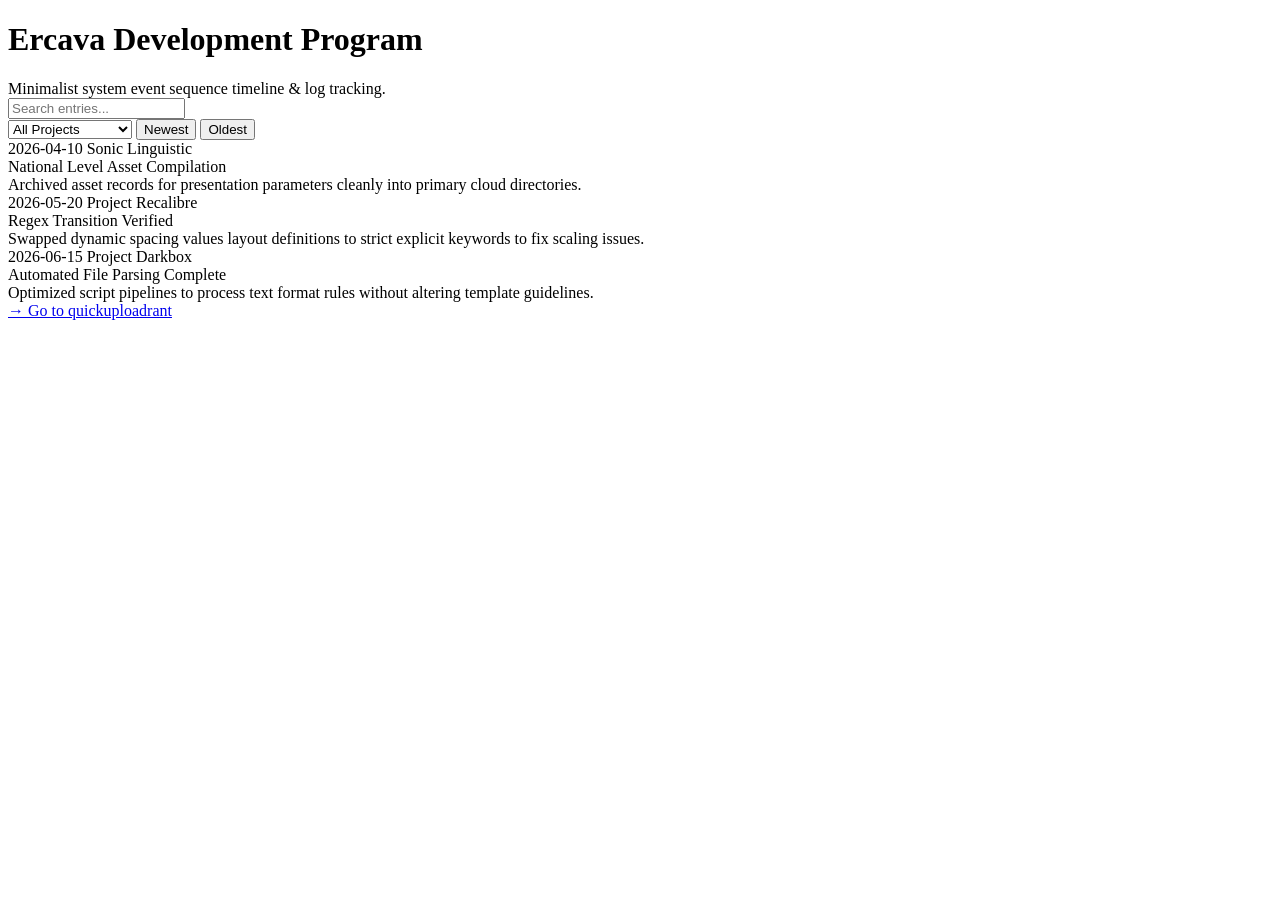
==== index.html @ bd08925d "Create index.html" ====
<!DOCTYPE html>
<html lang="en">
<head>
    <meta charset="UTF-8">
    <meta name="viewport" content="width=device-width, initial-scale=1.0">
    <title>ERCAVA Development Program</title>
    <link rel="preconnect" href="https://fonts.googleapis.com">
    <link rel="preconnect" href="https://fonts.gstatic.com" crossorigin>
    <link href="https://fonts.googleapis.com/css2?family=Montserrat:wght@400;500;600;700&display=swap" rel="stylesheet">
    <link rel="stylesheet" href="styles.css">
</head>
<body>

    <header>
        <h1>Ercava Development Program</h1>
        <div class="subtitle">Minimalist system event sequence timeline & log tracking.</div>
    </header>

    <div class="controls-bar">
        <input type="text" id="searchBar" class="search-box" placeholder="Search entries...">
        
        <div class="filter-group">
            <select id="projectFilter">
                <option value="all">All Projects</option>
                <option value="Project Darkbox">Project Darkbox</option>
                <option value="Project Recalibre">Project Recalibre</option>
                <option value="Sonic Linguistic">Sonic Linguistic</option>
            </select>

            <button class="btn-toggle active" id="sortNewest" onclick="setSort('newest')">Newest</button>
            <button class="btn-toggle" id="sortOldest" onclick="setSort('oldest')">Oldest</button>
        </div>
    </div>

    <main class="timeline" id="timelineContainer">
        <!-- Rendered by JavaScript dynamically -->
    </main>

    <div class="nav-links">
        <a href="quickuploadrant.html">→ Go to quickuploadrant</a>
    </div>

    <script>
        // Mock data log index matches
        const logData = [
            { id: 1, date: "2026-06-15", project: "Project Darkbox", title: "Automated File Parsing Complete", comment: "Optimized script pipelines to process text format rules without altering template guidelines.", featured: true },
            { id: 2, date: "2026-05-20", project: "Project Recalibre", title: "Regex Transition Verified", comment: "Swapped dynamic spacing values layout definitions to strict explicit keywords to fix scaling issues.", featured: false },
            { id: 3, date: "2026-04-10", project: "Sonic Linguistic", title: "National Level Asset Compilation", comment: "Archived asset records for presentation parameters cleanly into primary cloud directories.", featured: false }
        ];

        let currentSort = 'newest';

        function renderTimeline() {
            const searchQuery = document.getElementById('searchBar').value.toLowerCase();
            const projectFilter = document.getElementById('projectFilter').value;
            const container = document.getElementById('timelineContainer');
            
            let filtered = logData.filter(item => {
                const matchesSearch = item.title.toLowerCase().includes(searchQuery) || item.comment.toLowerCase().includes(searchQuery);
                const matchesProject = projectFilter === 'all' || item.project === projectFilter;
                return matchesSearch && matchesProject;
            });

            if (currentSort === 'newest') {
                filtered.sort((a, b) => b.id - a.id);
            } else {
                filtered.sort((a, b) => a.id - b.id);
            }

            container.innerHTML = filtered.map(item => `
                <div class="timeline-item ${item.featured ? 'featured' : ''}">
                    <div class="meta-line">
                        <span>${item.date}</span>
                        <span class="project-badge">${item.project}</span>
                    </div>
                    <div class="log-title">${item.title}</div>
                    <div class="log-comment">${item.comment}</div>
                </div>
            `).join('');
        }

        function setSort(mode) {
            currentSort = mode;
            document.getElementById('sortNewest').classList.toggle('active', mode === 'newest');
            document.getElementById('sortOldest').classList.toggle('active', mode === 'oldest');
            renderTimeline();
        }

        document.getElementById('searchBar').addEventListener('input', renderTimeline);
        document.getElementById('projectFilter').addEventListener('change', renderTimeline);

        // Initial paint execution
        renderTimeline();
    </script>
</body>
</html>
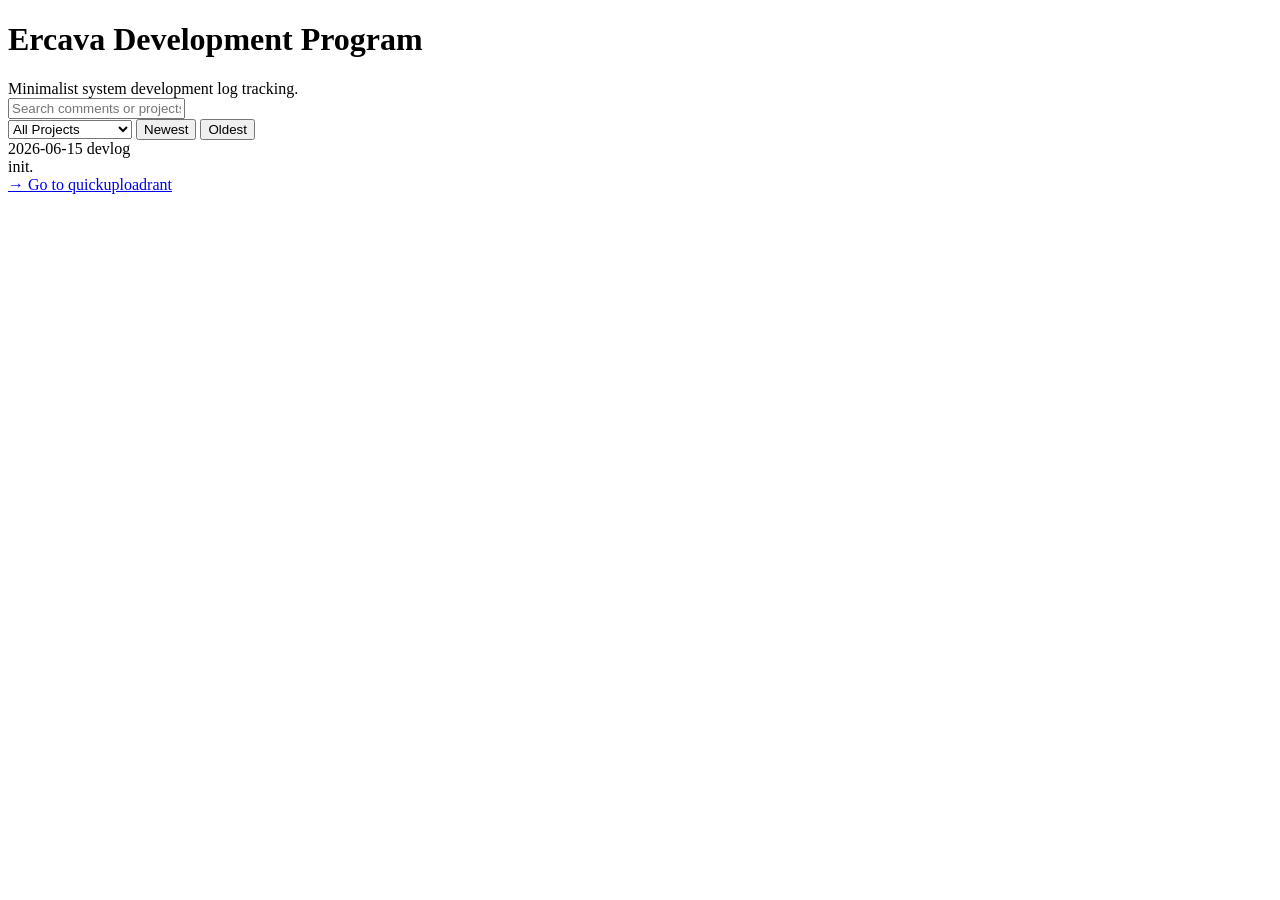
==== commit 708b109e: "Update index.html" ====
--- a/index.html
+++ b/index.html
@@ -13,11 +13,11 @@
 
     <header>
         <h1>Ercava Development Program</h1>
-        <div class="subtitle">Minimalist system event sequence timeline & log tracking.</div>
+        <div class="subtitle">Minimalist system development log tracking.</div>
     </header>
 
     <div class="controls-bar">
-        <input type="text" id="searchBar" class="search-box" placeholder="Search entries...">
+        <input type="text" id="searchBar" class="search-box" placeholder="Search comments or projects...">
         
         <div class="filter-group">
             <select id="projectFilter">
@@ -33,30 +33,34 @@
     </div>
 
     <main class="timeline" id="timelineContainer">
-        <!-- Rendered by JavaScript dynamically -->
-    </main>
+        </main>
 
     <div class="nav-links">
         <a href="quickuploadrant.html">→ Go to quickuploadrant</a>
     </div>
 
     <script>
-        // Mock data log index matches
-        const logData = [
-            { id: 1, date: "2026-06-15", project: "Project Darkbox", title: "Automated File Parsing Complete", comment: "Optimized script pipelines to process text format rules without altering template guidelines.", featured: true },
-            { id: 2, date: "2026-05-20", project: "Project Recalibre", title: "Regex Transition Verified", comment: "Swapped dynamic spacing values layout definitions to strict explicit keywords to fix scaling issues.", featured: false },
-            { id: 3, date: "2026-04-10", project: "Sonic Linguistic", title: "National Level Asset Compilation", comment: "Archived asset records for presentation parameters cleanly into primary cloud directories.", featured: false }
-        ];
+        let logData = [];
+        let currentSort = 'newest';
 
-        let currentSort = 'newest';
+        async function loadDatabase() {
+            try {
+                const response = await fetch('logs.json?t=' + new Date().getTime());
+                logData = await response.json();
+                renderTimeline();
+            } catch (err) {
+                console.error("Error connecting to data layer:", err);
+            }
+        }
 
         function renderTimeline() {
             const searchQuery = document.getElementById('searchBar').value.toLowerCase();
             const projectFilter = document.getElementById('projectFilter').value;
             const container = document.getElementById('timelineContainer');
             
+            // Search criteria checks project context and raw comments only
             let filtered = logData.filter(item => {
-                const matchesSearch = item.title.toLowerCase().includes(searchQuery) || item.comment.toLowerCase().includes(searchQuery);
+                const matchesSearch = item.comment.toLowerCase().includes(searchQuery) || item.project.toLowerCase().includes(searchQuery);
                 const matchesProject = projectFilter === 'all' || item.project === projectFilter;
                 return matchesSearch && matchesProject;
             });
@@ -68,13 +72,19 @@
             }
 
             container.innerHTML = filtered.map(item => `
-                <div class="timeline-item ${item.featured ? 'featured' : ''}">
+                <div class="timeline-item">
                     <div class="meta-line">
                         <span>${item.date}</span>
                         <span class="project-badge">${item.project}</span>
                     </div>
-                    <div class="log-title">${item.title}</div>
+                    
                     <div class="log-comment">${item.comment}</div>
+                    
+                    ${item.imageUrl ? `
+                        <div style="margin-top: 14px; max-width: 500px;">
+                            <img src="${item.imageUrl}" style="width: 100%; border-radius: 4px; display: block;" alt="Uploaded Resource Block">
+                        </div>
+                    ` : ''}
                 </div>
             `).join('');
         }
@@ -89,8 +99,7 @@
         document.getElementById('searchBar').addEventListener('input', renderTimeline);
         document.getElementById('projectFilter').addEventListener('change', renderTimeline);
 
-        // Initial paint execution
-        renderTimeline();
+        loadDatabase();
     </script>
 </body>
 </html>
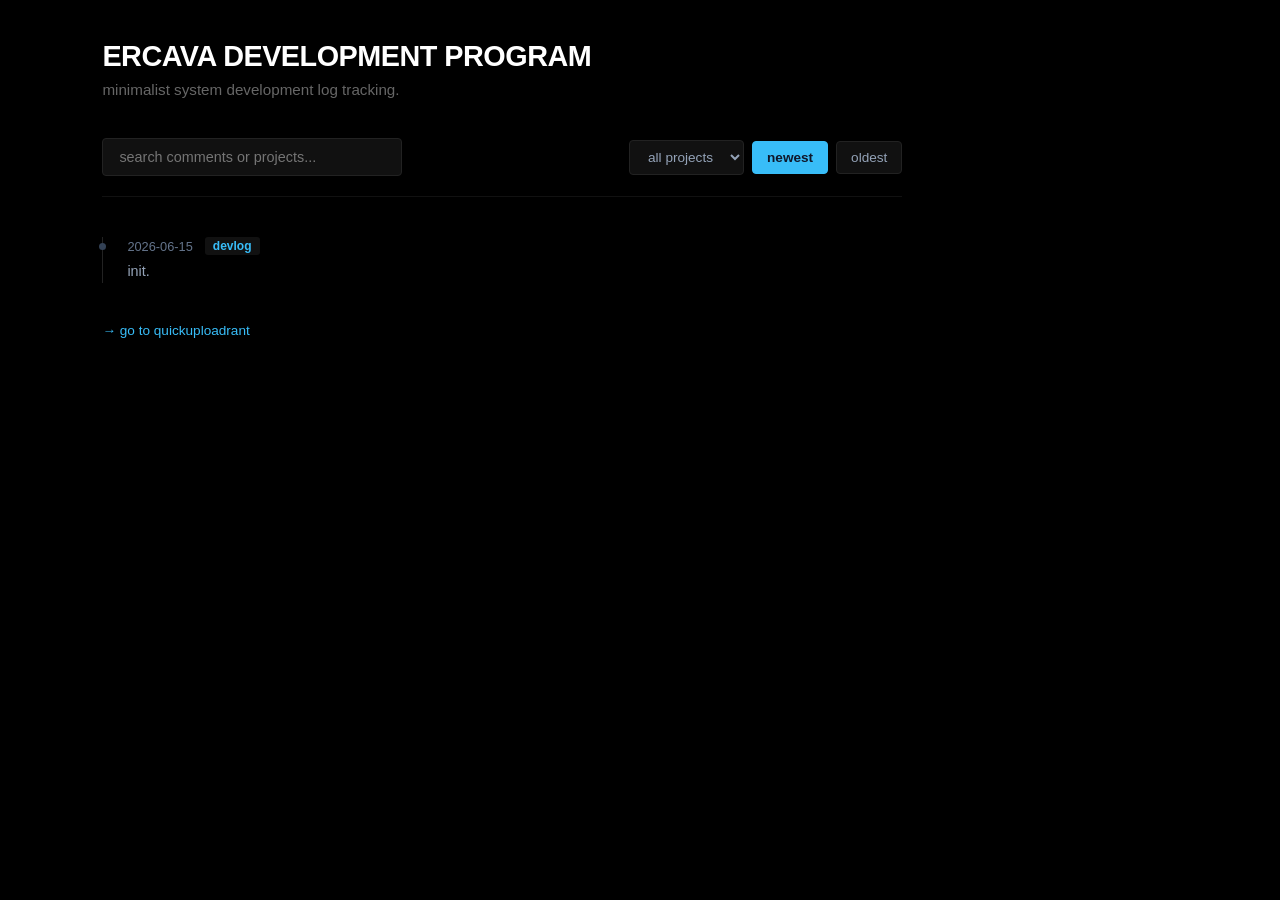
==== commit 93198472: "Update index.html" ====
--- a/index.html
+++ b/index.html
@@ -3,7 +3,7 @@
 <head>
     <meta charset="UTF-8">
     <meta name="viewport" content="width=device-width, initial-scale=1.0">
-    <title>ERCAVA Development Program</title>
+    <title>ercava development program</title>
     <link rel="preconnect" href="https://fonts.googleapis.com">
     <link rel="preconnect" href="https://fonts.gstatic.com" crossorigin>
     <link href="https://fonts.googleapis.com/css2?family=Montserrat:wght@400;500;600;700&display=swap" rel="stylesheet">
@@ -12,23 +12,19 @@
 <body>
 
     <header>
-        <h1>Ercava Development Program</h1>
-        <div class="subtitle">Minimalist system development log tracking.</div>
+        <h1>ercava development program</h1>
+        <div class="subtitle">minimalist system development log tracking.</div>
     </header>
 
     <div class="controls-bar">
-        <input type="text" id="searchBar" class="search-box" placeholder="Search comments or projects...">
+        <input type="text" id="searchBar" class="search-box" placeholder="search comments or projects...">
         
         <div class="filter-group">
             <select id="projectFilter">
-                <option value="all">All Projects</option>
-                <option value="Project Darkbox">Project Darkbox</option>
-                <option value="Project Recalibre">Project Recalibre</option>
-                <option value="Sonic Linguistic">Sonic Linguistic</option>
-            </select>
+                </select>
 
-            <button class="btn-toggle active" id="sortNewest" onclick="setSort('newest')">Newest</button>
-            <button class="btn-toggle" id="sortOldest" onclick="setSort('oldest')">Oldest</button>
+            <button class="btn-toggle active" id="sortNewest" onclick="setSort('newest')">newest</button>
+            <button class="btn-toggle" id="sortOldest" onclick="setSort('oldest')">oldest</button>
         </div>
     </div>
 
@@ -36,7 +32,7 @@
         </main>
 
     <div class="nav-links">
-        <a href="quickuploadrant.html">→ Go to quickuploadrant</a>
+        <a href="s/quickuploadrant.html">→ go to quickuploadrant</a>
     </div>
 
     <script>
@@ -47,10 +43,25 @@
             try {
                 const response = await fetch('logs.json?t=' + new Date().getTime());
                 logData = await response.json();
+                
+                populateProjectFilter();
                 renderTimeline();
             } catch (err) {
-                console.error("Error connecting to data layer:", err);
+                console.error("error connecting to data layer:", err);
             }
+        }
+
+        // extract and construct unique dynamic categories directly from data layer
+        function populateProjectFilter() {
+            const filterSelect = document.getElementById('projectFilter');
+            
+            // extract distinct project string occurrences safely
+            const projects = [...new Set(logData.map(item => item.project).filter(Boolean))];
+            
+            let optionsHTML = `<option value="all">all projects</option>`;
+            optionsHTML += projects.map(proj => `<option value="${proj}">${proj}</option>`).join('');
+            
+            filterSelect.innerHTML = optionsHTML;
         }
 
         function renderTimeline() {
@@ -58,9 +69,10 @@
             const projectFilter = document.getElementById('projectFilter').value;
             const container = document.getElementById('timelineContainer');
             
-            // Search criteria checks project context and raw comments only
             let filtered = logData.filter(item => {
-                const matchesSearch = item.comment.toLowerCase().includes(searchQuery) || item.project.toLowerCase().includes(searchQuery);
+                const commentText = (item.comment || "").toLowerCase();
+                const projectText = (item.project || "").toLowerCase();
+                const matchesSearch = commentText.includes(searchQuery) || projectText.includes(searchQuery);
                 const matchesProject = projectFilter === 'all' || item.project === projectFilter;
                 return matchesSearch && matchesProject;
             });
@@ -81,8 +93,8 @@
                     <div class="log-comment">${item.comment}</div>
                     
                     ${item.imageUrl ? `
-                        <div style="margin-top: 14px; max-width: 500px;">
-                            <img src="${item.imageUrl}" style="width: 100%; border-radius: 4px; display: block;" alt="Uploaded Resource Block">
+                        <div style="margin-top: 14px; max-width: 500px; width: 100%;">
+                            <img src="${item.imageUrl}" style="width: 100%; border-radius: 4px; display: block; margin: 0 auto;" alt="uploaded resource block">
                         </div>
                     ` : ''}
                 </div>
--- a/styles.css
+++ b/styles.css
@@ -0,0 +1,236 @@
+* {
+    margin: 0;
+    padding: 0;
+    box-sizing: border-box;
+}
+
+html {
+    scroll-behavior: smooth;
+}
+
+body {
+    background-color: #000;
+    font-family: 'Montserrat', -apple-system, BlinkMacSystemFont, "Segoe UI", Roboto, sans-serif;
+    color: #fff;
+    min-height: 100vh;
+    padding: 40px 8vw;
+    -webkit-font-smoothing: antialiased;
+}
+
+header {
+    margin-bottom: 40px;
+    max-width: 800px;
+}
+
+h1 {
+    font-size: 1.8rem;
+    font-weight: 700;
+    letter-spacing: -0.5px;
+    margin-bottom: 8px;
+    text-transform: uppercase;
+}
+
+.subtitle {
+    color: #666;
+    font-size: 0.95rem;
+}
+
+/* Control Controls Grid */
+.controls-bar {
+    display: flex;
+    flex-wrap: wrap;
+    gap: 15px;
+    align-items: center;
+    justify-content: space-between;
+    max-width: 800px;
+    margin-bottom: 40px;
+    padding-bottom: 20px;
+    border-bottom: 1px solid #111;
+}
+
+.search-box {
+    background: #111;
+    border: 1px solid #222;
+    padding: 10px 16px;
+    border-radius: 4px;
+    color: #fff;
+    font-family: inherit;
+    font-size: 0.9rem;
+    width: 100%;
+    max-width: 300px;
+    transition: border 0.2s;
+}
+
+.search-box:focus {
+    outline: none;
+    border-color: #38bdf8;
+}
+
+.filter-group {
+    display: flex;
+    gap: 8px;
+    align-items: center;
+}
+
+select, .btn-toggle {
+    background: #111;
+    border: 1px solid #222;
+    color: #94a3b8;
+    padding: 8px 14px;
+    border-radius: 4px;
+    font-family: inherit;
+    font-size: 0.85rem;
+    cursor: pointer;
+    transition: all 0.2s;
+}
+
+select:focus {
+    outline: none;
+    border-color: #38bdf8;
+}
+
+.btn-toggle.active {
+    background: #38bdf8;
+    color: #0f172a;
+    border-color: #38bdf8;
+    font-weight: 600;
+}
+
+/* Timeline Layout */
+.timeline {
+    max-width: 800px;
+    position: relative;
+}
+
+.timeline-item {
+    position: relative;
+    padding-left: 24px;
+    margin-bottom: 35px;
+    border-left: 1px solid #222;
+}
+
+.timeline-item::before {
+    content: '';
+    position: absolute;
+    left: -4px;
+    top: 6px;
+    width: 7px;
+    height: 7px;
+    background: #334155;
+    border-radius: 50%;
+}
+
+.timeline-item.featured::before {
+    background: #38bdf8;
+    box-shadow: 0 0 8px #38bdf8;
+}
+
+.meta-line {
+    display: flex;
+    gap: 12px;
+    font-size: 0.8rem;
+    color: #64748b;
+    margin-bottom: 6px;
+    align-items: center;
+}
+
+.project-badge {
+    background: #111;
+    color: #38bdf8;
+    padding: 2px 8px;
+    border-radius: 3px;
+    font-size: 0.75rem;
+    font-weight: 600;
+}
+
+.log-title {
+    font-size: 1.1rem;
+    font-weight: 600;
+    margin-bottom: 6px;
+}
+
+.log-comment {
+    color: #94a3b8;
+    font-size: 0.9rem;
+    line-height: 1.5;
+}
+
+/* Form Styles for Quick Upload Rant */
+.form-container {
+    max-width: 500px;
+    background: #111;
+    padding: 30px;
+    border-radius: 6px;
+    border: 1px solid #1a1a1a;
+}
+
+.form-group {
+    margin-bottom: 20px;
+}
+
+.form-group label {
+    display: block;
+    font-size: 0.8rem;
+    font-weight: 600;
+    text-transform: uppercase;
+    color: #64748b;
+    margin-bottom: 8px;
+}
+
+.form-group input[type="text"], .form-group textarea {
+    width: 100%;
+    padding: 12px;
+    background: #000;
+    border: 1px solid #222;
+    border-radius: 4px;
+    color: white;
+    font-family: inherit;
+    font-size: 0.95rem;
+}
+
+.form-group input:focus, .form-group textarea:focus {
+    outline: none;
+    border-color: #38bdf8;
+}
+
+.file-dropzone {
+    border: 2px dashed #222;
+    padding: 30px;
+    text-align: center;
+    border-radius: 4px;
+    cursor: pointer;
+    background: #050505;
+    transition: border 0.2s;
+}
+
+.file-dropzone:hover {
+    border-color: #38bdf8;
+}
+
+.btn-submit {
+    background: #fff;
+    color: #000;
+    border: none;
+    padding: 12px 24px;
+    font-family: inherit;
+    font-weight: 700;
+    border-radius: 4px;
+    cursor: pointer;
+    text-transform: uppercase;
+    font-size: 0.85rem;
+    transition: background 0.2s;
+}
+
+.btn-submit:hover {
+    background: #38bdf8;
+}
+
+.nav-links {
+    margin-top: 40px;
+    font-size: 0.85rem;
+}
+
+.nav-links a {
+    color: #38bdf8;
+    text-decoration: none;
+}
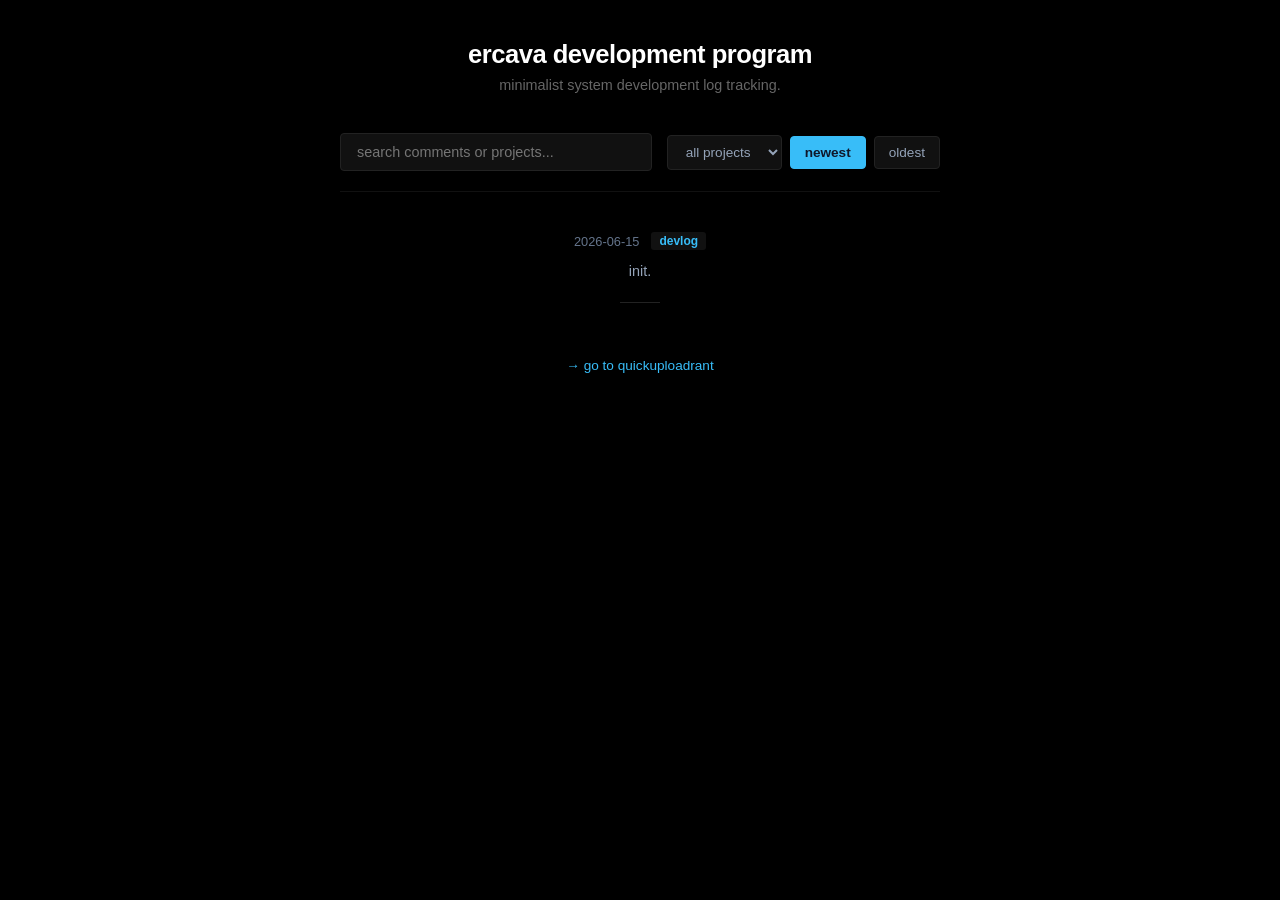
==== commit 378ebf78: "Update index.html" ====
--- a/index.html
+++ b/index.html
@@ -3,7 +3,7 @@
 <head>
     <meta charset="UTF-8">
     <meta name="viewport" content="width=device-width, initial-scale=1.0">
-    <title>ercava development program</title>
+    <title>devlog</title>
     <link rel="preconnect" href="https://fonts.googleapis.com">
     <link rel="preconnect" href="https://fonts.gstatic.com" crossorigin>
     <link href="https://fonts.googleapis.com/css2?family=Montserrat:wght@400;500;600;700&display=swap" rel="stylesheet">
--- a/styles.css
+++ b/styles.css
@@ -2,6 +2,8 @@
     margin: 0;
     padding: 0;
     box-sizing: border-box;
+    /* Force lowercase globally across all structural typography */
+    text-transform: lowercase; 
 }
 
 html {
@@ -13,36 +15,42 @@
     font-family: 'Montserrat', -apple-system, BlinkMacSystemFont, "Segoe UI", Roboto, sans-serif;
     color: #fff;
     min-height: 100vh;
-    padding: 40px 8vw;
+    padding: 40px 6vw;
     -webkit-font-smoothing: antialiased;
+    
+    /* Center the main viewport flow contents layout horizontally */
+    display: flex;
+    flex-direction: column;
+    align-items: center;
 }
 
 header {
     margin-bottom: 40px;
-    max-width: 800px;
+    width: 100%;
+    max-width: 600px;
+    text-align: center;
 }
 
 h1 {
-    font-size: 1.8rem;
+    font-size: 1.6rem;
     font-weight: 700;
     letter-spacing: -0.5px;
     margin-bottom: 8px;
-    text-transform: uppercase;
 }
 
 .subtitle {
     color: #666;
-    font-size: 0.95rem;
+    font-size: 0.9rem;
 }
 
-/* Control Controls Grid */
 .controls-bar {
     display: flex;
     flex-wrap: wrap;
     gap: 15px;
     align-items: center;
     justify-content: space-between;
-    max-width: 800px;
+    width: 100%;
+    max-width: 600px;
     margin-bottom: 40px;
     padding-bottom: 20px;
     border-bottom: 1px solid #111;
@@ -56,8 +64,8 @@
     color: #fff;
     font-family: inherit;
     font-size: 0.9rem;
-    width: 100%;
-    max-width: 300px;
+    flex: 1;
+    min-width: 200px;
     transition: border 0.2s;
 }
 
@@ -84,11 +92,6 @@
     transition: all 0.2s;
 }
 
-select:focus {
-    outline: none;
-    border-color: #38bdf8;
-}
-
 .btn-toggle.active {
     background: #38bdf8;
     color: #0f172a;
@@ -96,33 +99,33 @@
     font-weight: 600;
 }
 
-/* Timeline Layout */
+/* Centered Timeline Structures */
 .timeline {
-    max-width: 800px;
-    position: relative;
+    width: 100%;
+    max-width: 600px;
+    display: flex;
+    flex-direction: column;
+    align-items: center;
 }
 
 .timeline-item {
     position: relative;
-    padding-left: 24px;
-    margin-bottom: 35px;
-    border-left: 1px solid #222;
+    width: 100%;
+    padding-bottom: 35px;
+    text-align: center;
+    display: flex;
+    flex-direction: column;
+    align-items: center;
 }
 
-.timeline-item::before {
+/* Subtle underlying minimalist divider */
+.timeline-item::after {
     content: '';
     position: absolute;
-    left: -4px;
-    top: 6px;
-    width: 7px;
-    height: 7px;
-    background: #334155;
-    border-radius: 50%;
-}
-
-.timeline-item.featured::before {
-    background: #38bdf8;
-    box-shadow: 0 0 8px #38bdf8;
+    bottom: 15px;
+    width: 40px;
+    height: 1px;
+    background: #222;
 }
 
 .meta-line {
@@ -130,8 +133,9 @@
     gap: 12px;
     font-size: 0.8rem;
     color: #64748b;
-    margin-bottom: 6px;
+    margin-bottom: 10px;
     align-items: center;
+    justify-content: center;
 }
 
 .project-badge {
@@ -143,94 +147,26 @@
     font-weight: 600;
 }
 
-.log-title {
-    font-size: 1.1rem;
-    font-weight: 600;
-    margin-bottom: 6px;
-}
-
 .log-comment {
     color: #94a3b8;
     font-size: 0.9rem;
-    line-height: 1.5;
-}
-
-/* Form Styles for Quick Upload Rant */
-.form-container {
+    line-height: 1.6;
     max-width: 500px;
-    background: #111;
-    padding: 30px;
-    border-radius: 6px;
-    border: 1px solid #1a1a1a;
-}
-
-.form-group {
-    margin-bottom: 20px;
-}
-
-.form-group label {
-    display: block;
-    font-size: 0.8rem;
-    font-weight: 600;
-    text-transform: uppercase;
-    color: #64748b;
-    margin-bottom: 8px;
-}
-
-.form-group input[type="text"], .form-group textarea {
-    width: 100%;
-    padding: 12px;
-    background: #000;
-    border: 1px solid #222;
-    border-radius: 4px;
-    color: white;
-    font-family: inherit;
-    font-size: 0.95rem;
-}
-
-.form-group input:focus, .form-group textarea:focus {
-    outline: none;
-    border-color: #38bdf8;
-}
-
-.file-dropzone {
-    border: 2px dashed #222;
-    padding: 30px;
-    text-align: center;
-    border-radius: 4px;
-    cursor: pointer;
-    background: #050505;
-    transition: border 0.2s;
-}
-
-.file-dropzone:hover {
-    border-color: #38bdf8;
-}
-
-.btn-submit {
-    background: #fff;
-    color: #000;
-    border: none;
-    padding: 12px 24px;
-    font-family: inherit;
-    font-weight: 700;
-    border-radius: 4px;
-    cursor: pointer;
-    text-transform: uppercase;
-    font-size: 0.85rem;
-    transition: background 0.2s;
-}
-
-.btn-submit:hover {
-    background: #38bdf8;
 }
 
 .nav-links {
     margin-top: 40px;
     font-size: 0.85rem;
+    text-align: center;
+    width: 100%;
 }
 
 .nav-links a {
     color: #38bdf8;
     text-decoration: none;
 }
+
+/* Placeholder adjustments to support automatic lowercase text rendering overrides */
+::placeholder {
+    text-transform: lowercase;
+}
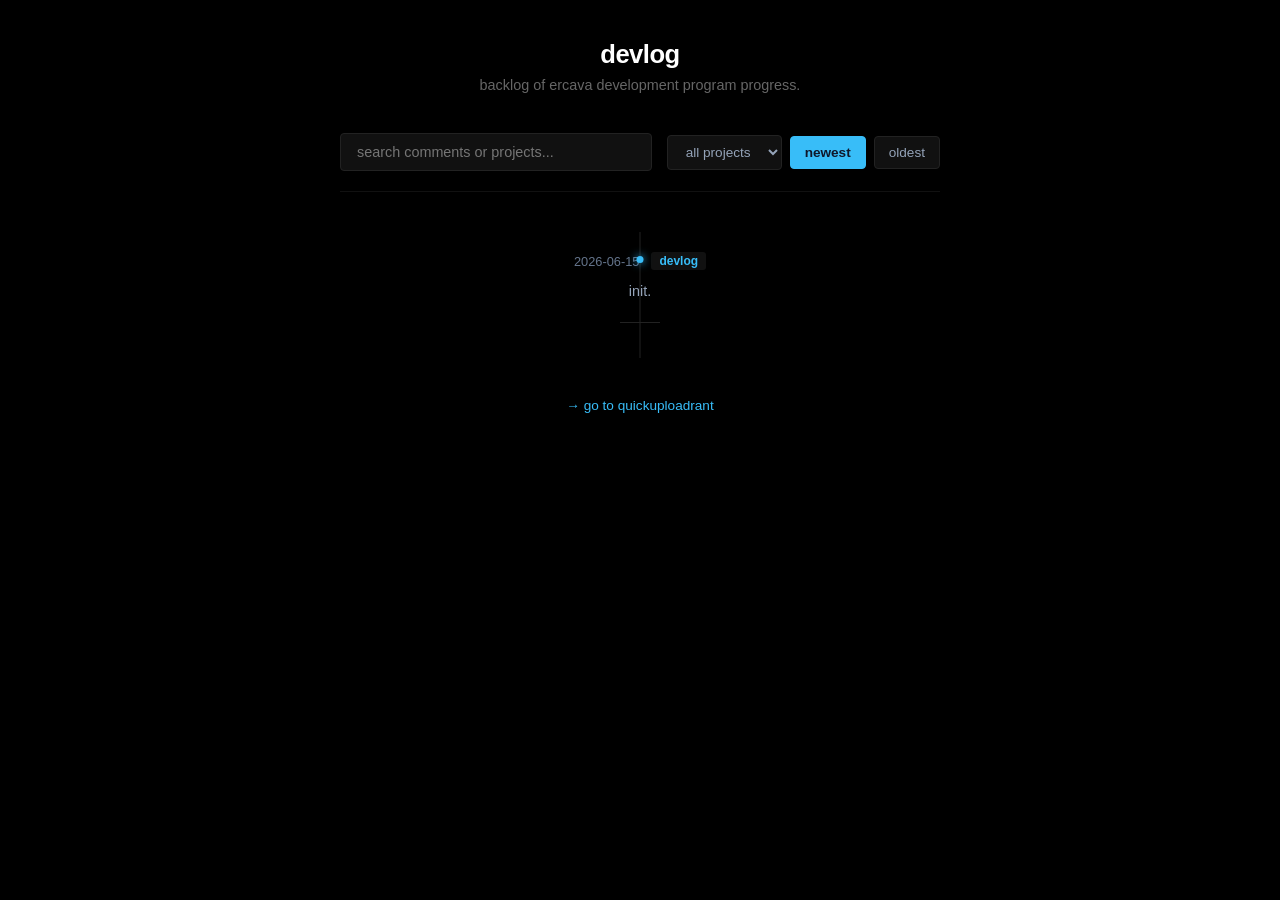
==== commit f6bf3994: "Update index.html" ====
--- a/index.html
+++ b/index.html
@@ -12,8 +12,8 @@
 <body>
 
     <header>
-        <h1>ercava development program</h1>
-        <div class="subtitle">minimalist system development log tracking.</div>
+        <h1>devlog</h1>
+        <div class="subtitle">backlog of ercava development program progress.</div>
     </header>
 
     <div class="controls-bar">
--- a/styles.css
+++ b/styles.css
@@ -1,4 +1,47 @@
-* {
+/* Center-aligned Timeline Component Container with a middle tracking axis line */
+.timeline {
+    width: 100%;
+    max-width: 600px;
+    position: relative;
+    padding: 20px 0;
+}
+
+/* The vertical axis timeline line running down the exact center */
+.timeline::before {
+    content: '';
+    position: absolute;
+    top: 0;
+    bottom: 0;
+    left: 50%;
+    width: 1px;
+    background: #222;
+    transform: translateX(-50%);
+}
+
+.timeline-item {
+    position: relative;
+    width: 100%;
+    padding-bottom: 45px;
+    text-align: center;
+    display: flex;
+    flex-direction: column;
+    align-items: center;
+    z-index: 1; /* Renders above the timeline track line base */
+}
+
+/* Centered node points resting on top of the vertical axis timeline tracking line */
+.timeline-item::before {
+    content: '';
+    position: absolute;
+    top: 4px;
+    left: 50%;
+    width: 7px;
+    height: 7px;
+    background: #38bdf8;
+    border-radius: 50%;
+    box-shadow: 0 0 8px #38bdf8;
+    transform: translateX(-50%);
+}* {
     margin: 0;
     padding: 0;
     box-sizing: border-box;
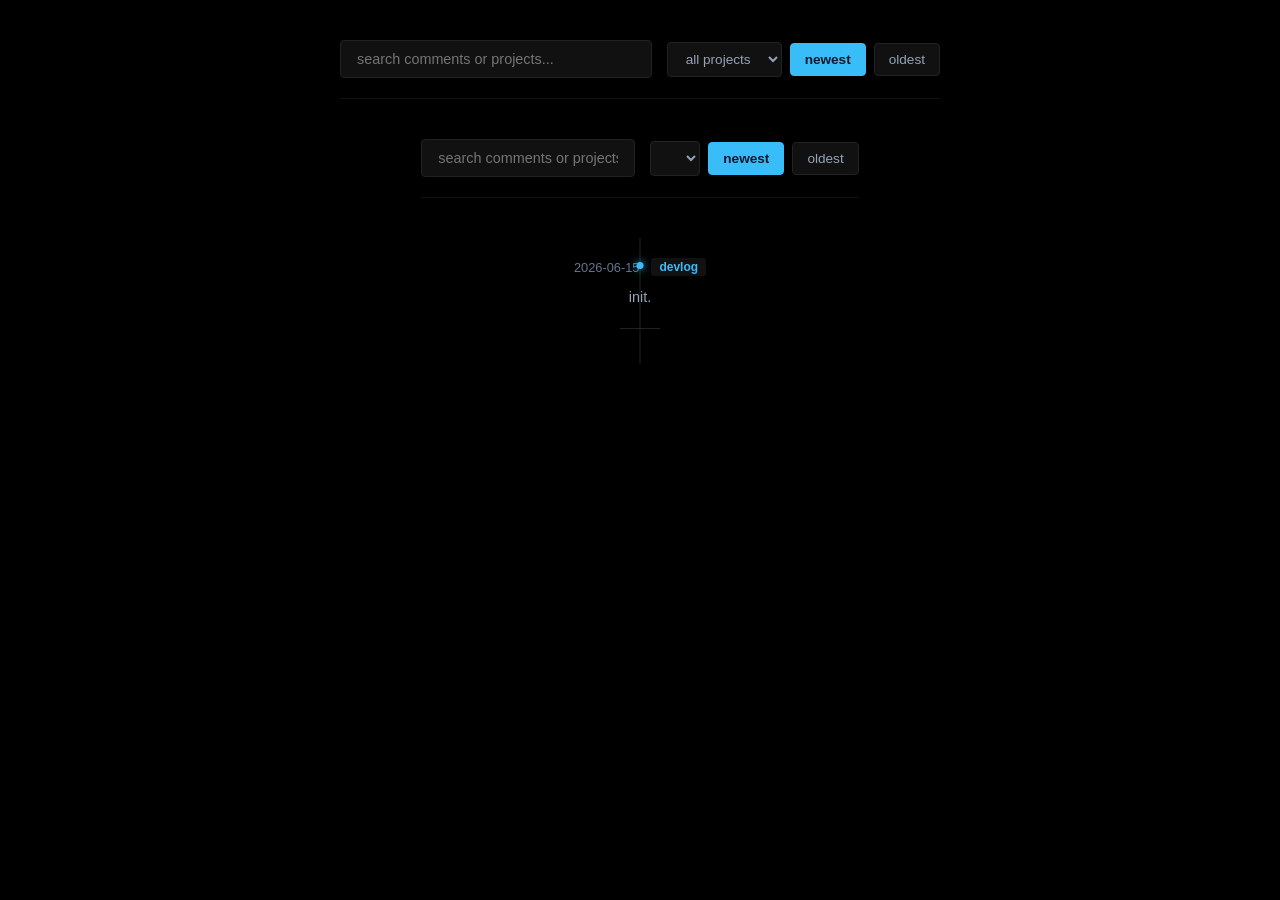
==== commit 986bcf13: "Update index.html" ====
--- a/index.html
+++ b/index.html
@@ -11,10 +11,7 @@
 </head>
 <body>
 
-    <header>
-        <h1>devlog</h1>
-        <div class="subtitle">backlog of ercava development program progress.</div>
-    </header>
+
 
     <div class="controls-bar">
         <input type="text" id="searchBar" class="search-box" placeholder="search comments or projects...">
@@ -28,11 +25,23 @@
         </div>
     </div>
 
-    <main class="timeline" id="timelineContainer">
-        </main>
+<div class="timeline-view-wrapper">
+        <div class="controls-bar">
+            <input type="text" id="searchBar" class="search-box" placeholder="search comments or projects...">
+            
+            <div class="filter-group">
+                <select id="projectFilter">
+                    </select>
 
-    <div class="nav-links">
-        <a href="s/quickuploadrant.html">→ go to quickuploadrant</a>
+                <button class="btn-toggle active" id="sortNewest" onclick="setSort('newest')">newest</button>
+                <button class="btn-toggle" id="sortOldest" onclick="setSort('oldest')">oldest</button>
+            </div>
+        </div>
+
+        <main class="timeline" id="timelineContainer">
+            </main>
+
+
     </div>
 
     <script>
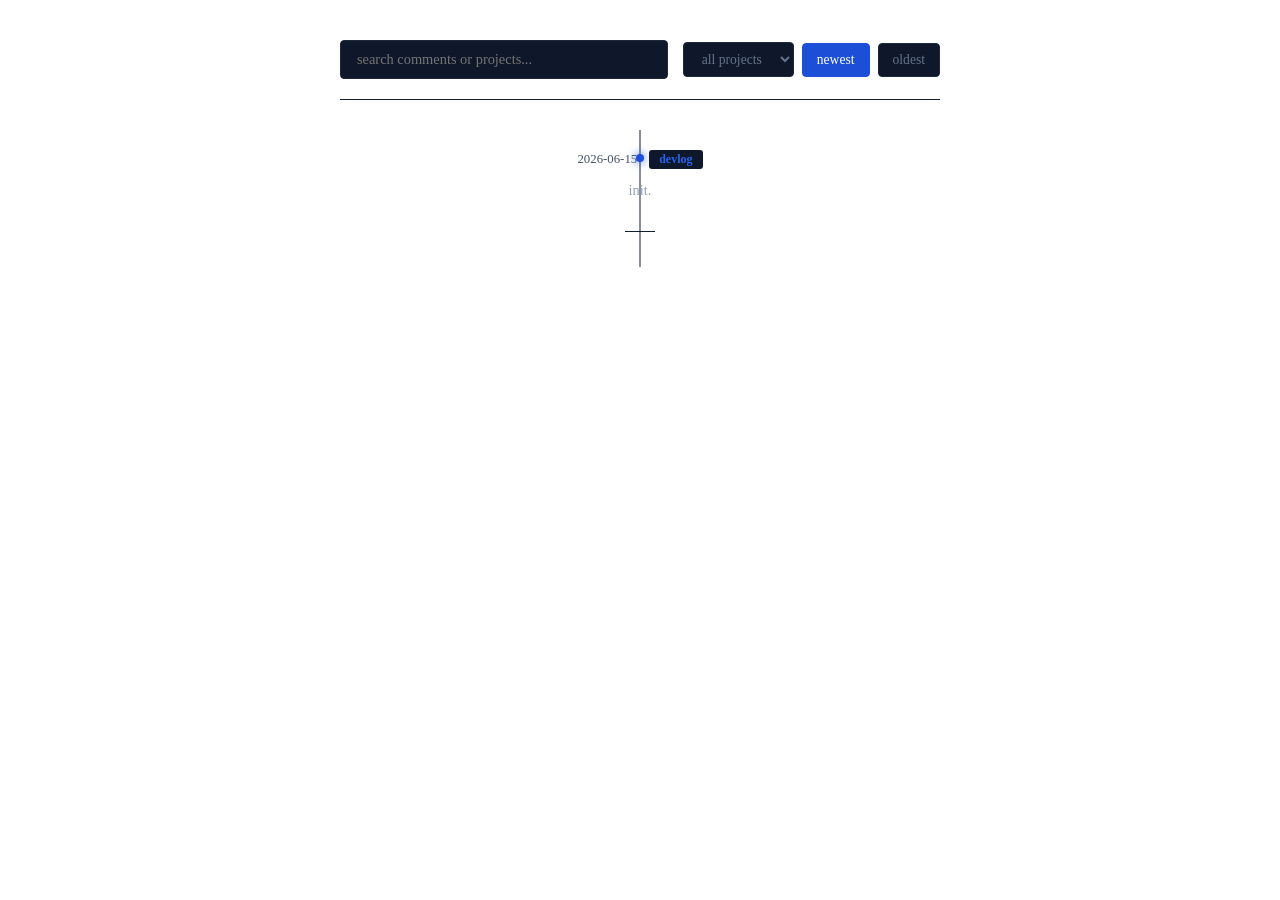
==== commit 6a35e093: "Update index.html" ====
--- a/index.html
+++ b/index.html
@@ -11,21 +11,7 @@
 </head>
 <body>
 
-
-
-    <div class="controls-bar">
-        <input type="text" id="searchBar" class="search-box" placeholder="search comments or projects...">
-        
-        <div class="filter-group">
-            <select id="projectFilter">
-                </select>
-
-            <button class="btn-toggle active" id="sortNewest" onclick="setSort('newest')">newest</button>
-            <button class="btn-toggle" id="sortOldest" onclick="setSort('oldest')">oldest</button>
-        </div>
-    </div>
-
-<div class="timeline-view-wrapper">
+    <div class="timeline-view-wrapper">
         <div class="controls-bar">
             <input type="text" id="searchBar" class="search-box" placeholder="search comments or projects...">
             
@@ -60,11 +46,11 @@
             }
         }
 
-        // extract and construct unique dynamic categories directly from data layer
+        // Extract and construct unique dynamic categories directly from data layer
         function populateProjectFilter() {
             const filterSelect = document.getElementById('projectFilter');
             
-            // extract distinct project string occurrences safely
+            // Extract distinct project string occurrences safely
             const projects = [...new Set(logData.map(item => item.project).filter(Boolean))];
             
             let optionsHTML = `<option value="all">all projects</option>`;
--- a/styles.css
+++ b/styles.css
@@ -1,4 +1,22 @@
-/* Center-aligned Timeline Component Container with a middle tracking axis line */
+/* ==========================================
+   timeline component extensions
+   ========================================== */
+
+/* force lowercase rule exclusively on specific operational headings */
+h1, .subtitle, .form-group label, .btn-submit, .panel-header h3, .panel-tab {
+    text-transform: lowercase;
+}
+
+/* center timeline wrapper element context */
+.timeline-view-wrapper {
+    width: 100%;
+    display: flex;
+    flex-direction: column;
+    align-items: center;
+    margin: 40px auto;
+}
+
+/* fixed centered vertical tracking line axis track */
 .timeline {
     width: 100%;
     max-width: 600px;
@@ -6,7 +24,6 @@
     padding: 20px 0;
 }
 
-/* The vertical axis timeline line running down the exact center */
 .timeline::before {
     content: '';
     position: absolute;
@@ -14,10 +31,11 @@
     bottom: 0;
     left: 50%;
     width: 1px;
-    background: #222;
+    background: #111e2e; /* dark structural line accent */
     transform: translateX(-50%);
 }
 
+/* timeline text block spacing and centering metrics */
 .timeline-item {
     position: relative;
     width: 100%;
@@ -26,66 +44,61 @@
     display: flex;
     flex-direction: column;
     align-items: center;
-    z-index: 1; /* Renders above the timeline track line base */
+    z-index: 1;
 }
 
-/* Centered node points resting on top of the vertical axis timeline tracking line */
+/* node point centered cleanly over vertical tracking axis line */
 .timeline-item::before {
     content: '';
     position: absolute;
     top: 4px;
     left: 50%;
-    width: 7px;
-    height: 7px;
-    background: #38bdf8;
+    width: 8px;
+    height: 8px;
+    background: #1d4ed8; /* darker blue scheme node */
     border-radius: 50%;
-    box-shadow: 0 0 8px #38bdf8;
+    box-shadow: 0 0 10px #1d4ed8;
     transform: translateX(-50%);
-}* {
-    margin: 0;
-    padding: 0;
-    box-sizing: border-box;
-    /* Force lowercase globally across all structural typography */
-    text-transform: lowercase; 
 }
 
-html {
-    scroll-behavior: smooth;
+.timeline-item::after {
+    content: '';
+    position: absolute;
+    bottom: 15px;
+    width: 30px;
+    height: 1px;
+    background: #111e2e;
 }
 
-body {
-    background-color: #000;
-    font-family: 'Montserrat', -apple-system, BlinkMacSystemFont, "Segoe UI", Roboto, sans-serif;
-    color: #fff;
-    min-height: 100vh;
-    padding: 40px 6vw;
-    -webkit-font-smoothing: antialiased;
-    
-    /* Center the main viewport flow contents layout horizontally */
+.meta-line {
     display: flex;
-    flex-direction: column;
+    gap: 12px;
+    font-size: 0.8rem;
+    color: #475569;
+    margin-bottom: 10px;
     align-items: center;
+    justify-content: center;
 }
 
-header {
-    margin-bottom: 40px;
-    width: 100%;
-    max-width: 600px;
-    text-align: center;
+.project-badge {
+    background: #0f172a;
+    color: #2563eb; /* deep blue color mapping */
+    padding: 2px 10px;
+    border-radius: 3px;
+    font-size: 0.75rem;
+    font-weight: 600;
 }
 
-h1 {
-    font-size: 1.6rem;
-    font-weight: 700;
-    letter-spacing: -0.5px;
-    margin-bottom: 8px;
+/* normal case content mapping */
+.log-comment {
+    color: #94a3b8;
+    font-size: 0.9rem;
+    line-height: 1.6;
+    max-width: 500px;
+    text-transform: none; /* overrides global lowercase forcing values */
 }
 
-.subtitle {
-    color: #666;
-    font-size: 0.9rem;
-}
-
+/* controls alignment */
 .controls-bar {
     display: flex;
     flex-wrap: wrap;
@@ -94,14 +107,14 @@
     justify-content: space-between;
     width: 100%;
     max-width: 600px;
-    margin-bottom: 40px;
+    margin-bottom: 30px;
     padding-bottom: 20px;
-    border-bottom: 1px solid #111;
+    border-bottom: 1px solid #111e2e;
 }
 
 .search-box {
-    background: #111;
-    border: 1px solid #222;
+    background: #0f172a;
+    border: 1px solid #1e293b;
     padding: 10px 16px;
     border-radius: 4px;
     color: #fff;
@@ -109,12 +122,11 @@
     font-size: 0.9rem;
     flex: 1;
     min-width: 200px;
-    transition: border 0.2s;
 }
 
 .search-box:focus {
     outline: none;
-    border-color: #38bdf8;
+    border-color: #2563eb;
 }
 
 .filter-group {
@@ -124,92 +136,30 @@
 }
 
 select, .btn-toggle {
-    background: #111;
-    border: 1px solid #222;
-    color: #94a3b8;
+    background: #0f172a;
+    border: 1px solid #1e293b;
+    color: #64748b;
     padding: 8px 14px;
     border-radius: 4px;
     font-family: inherit;
     font-size: 0.85rem;
     cursor: pointer;
-    transition: all 0.2s;
 }
 
 .btn-toggle.active {
-    background: #38bdf8;
-    color: #0f172a;
-    border-color: #38bdf8;
-    font-weight: 600;
-}
-
-/* Centered Timeline Structures */
-.timeline {
-    width: 100%;
-    max-width: 600px;
-    display: flex;
-    flex-direction: column;
-    align-items: center;
-}
-
-.timeline-item {
-    position: relative;
-    width: 100%;
-    padding-bottom: 35px;
-    text-align: center;
-    display: flex;
-    flex-direction: column;
-    align-items: center;
-}
-
-/* Subtle underlying minimalist divider */
-.timeline-item::after {
-    content: '';
-    position: absolute;
-    bottom: 15px;
-    width: 40px;
-    height: 1px;
-    background: #222;
-}
-
-.meta-line {
-    display: flex;
-    gap: 12px;
-    font-size: 0.8rem;
-    color: #64748b;
-    margin-bottom: 10px;
-    align-items: center;
-    justify-content: center;
-}
-
-.project-badge {
-    background: #111;
-    color: #38bdf8;
-    padding: 2px 8px;
-    border-radius: 3px;
-    font-size: 0.75rem;
-    font-weight: 600;
-}
-
-.log-comment {
-    color: #94a3b8;
-    font-size: 0.9rem;
-    line-height: 1.6;
-    max-width: 500px;
+    background: #1d4ed8;
+    color: #fff;
+    border-color: #1d4ed8;
 }
 
 .nav-links {
-    margin-top: 40px;
+    margin-top: 30px;
     font-size: 0.85rem;
     text-align: center;
     width: 100%;
 }
 
 .nav-links a {
-    color: #38bdf8;
+    color: #2563eb;
     text-decoration: none;
 }
-
-/* Placeholder adjustments to support automatic lowercase text rendering overrides */
-::placeholder {
-    text-transform: lowercase;
-}
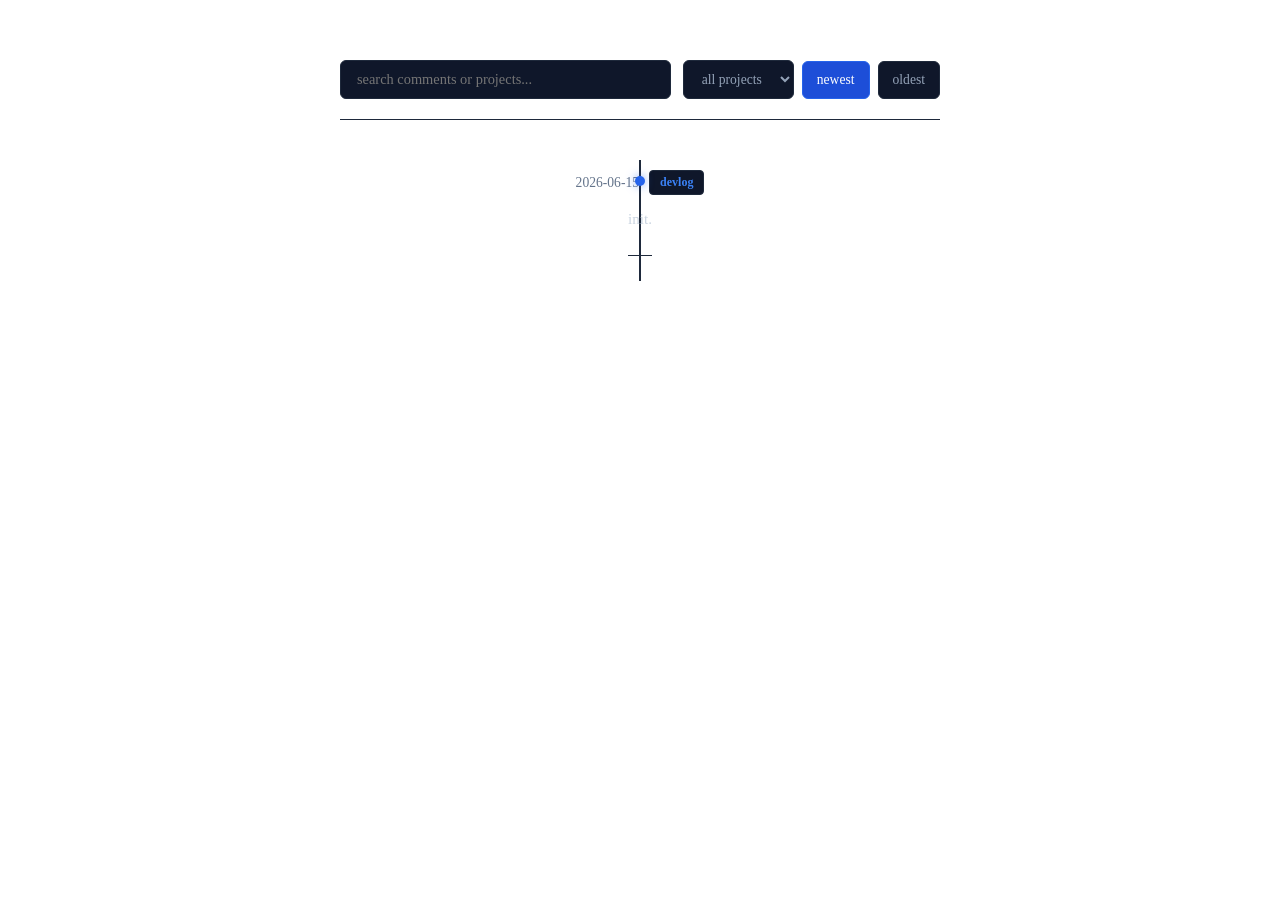
==== commit 943cdebd: "Update index.html" ====
--- a/index.html
+++ b/index.html
@@ -26,8 +26,6 @@
 
         <main class="timeline" id="timelineContainer">
             </main>
-
-
     </div>
 
     <script>
@@ -46,11 +44,8 @@
             }
         }
 
-        // Extract and construct unique dynamic categories directly from data layer
         function populateProjectFilter() {
             const filterSelect = document.getElementById('projectFilter');
-            
-            // Extract distinct project string occurrences safely
             const projects = [...new Set(logData.map(item => item.project).filter(Boolean))];
             
             let optionsHTML = `<option value="all">all projects</option>`;
--- a/styles.css
+++ b/styles.css
@@ -1,27 +1,87 @@
 /* ==========================================
-   timeline component extensions
+   Timeline Component Extensions
    ========================================== */
 
-/* force lowercase rule exclusively on specific operational headings */
-h1, .subtitle, .form-group label, .btn-submit, .panel-header h3, .panel-tab {
+/* Force lowercase exclusively on specific operational headings/UI labels */
+h1, .subtitle, .form-group label, .btn-submit, .panel-header h3, .panel-tab,
+.timeline-view-wrapper .btn-toggle,
+.timeline-view-wrapper select,
+.timeline-view-wrapper .search-box::placeholder,
+.timeline-view-wrapper .project-badge {
     text-transform: lowercase;
 }
 
-/* center timeline wrapper element context */
+/* Center timeline wrapper element context */
 .timeline-view-wrapper {
     width: 100%;
+    max-width: 600px;
+    margin: 60px auto 20px auto;
     display: flex;
     flex-direction: column;
     align-items: center;
-    margin: 40px auto;
 }
 
-/* fixed centered vertical tracking line axis track */
+/* Controls alignment bar matching your image layout reference */
+.timeline-view-wrapper .controls-bar {
+    display: flex;
+    flex-wrap: wrap;
+    gap: 12px;
+    align-items: center;
+    justify-content: space-between;
+    width: 100%;
+    margin-bottom: 40px;
+    padding-bottom: 20px;
+    border-bottom: 1px solid #1e293b;
+}
+
+.timeline-view-wrapper .search-box {
+    background: #0f172a;
+    border: 1px solid #1e293b;
+    padding: 10px 16px;
+    border-radius: 6px;
+    color: #fff;
+    font-family: inherit;
+    font-size: 0.9rem;
+    flex: 1;
+    min-width: 200px;
+}
+
+.timeline-view-wrapper .search-box:focus {
+    outline: none;
+    border-color: #2563eb;
+}
+
+.timeline-view-wrapper .filter-group {
+    display: flex;
+    gap: 8px;
+    align-items: center;
+}
+
+.timeline-view-wrapper select, 
+.timeline-view-wrapper .btn-toggle {
+    background: #0f172a;
+    border: 1px solid #1e293b;
+    color: #94a3b8;
+    padding: 10px 14px;
+    border-radius: 6px;
+    font-family: inherit;
+    font-size: 0.85rem;
+    cursor: pointer;
+    transition: all 0.2s ease;
+}
+
+/* Darker Blue Theme Palette Actions */
+.timeline-view-wrapper .btn-toggle.active {
+    background: #1d4ed8;
+    color: #fff;
+    border-color: #2563eb;
+}
+
+/* Fixed centered vertical tracking line axis track */
 .timeline {
     width: 100%;
-    max-width: 600px;
     position: relative;
-    padding: 20px 0;
+    padding: 10px 0;
 }
 
 .timeline::before {
@@ -30,136 +90,84 @@
     top: 0;
     bottom: 0;
     left: 50%;
-    width: 1px;
-    background: #111e2e; /* dark structural line accent */
+    width: 2px;
+    background: #1e293b; /* Clean crisp line divider */
     transform: translateX(-50%);
 }
 
-/* timeline text block spacing and centering metrics */
+/* Timeline text block spacing and centering metrics */
 .timeline-item {
     position: relative;
     width: 100%;
-    padding-bottom: 45px;
-    text-align: center;
+    padding-bottom: 40px;
     display: flex;
     flex-direction: column;
     align-items: center;
+    text-align: center;
     z-index: 1;
 }
 
-/* node point centered cleanly over vertical tracking axis line */
+/* Node point centered cleanly over vertical tracking axis line */
 .timeline-item::before {
     content: '';
     position: absolute;
-    top: 4px;
+    top: 6px;
     left: 50%;
-    width: 8px;
-    height: 8px;
-    background: #1d4ed8; /* darker blue scheme node */
+    width: 10px;
+    height: 10px;
+    background: #2563eb; /* Darker blue scheme node */
     border-radius: 50%;
-    box-shadow: 0 0 10px #1d4ed8;
+    box-shadow: 0 0 10px rgba(37, 99, 235, 0.6);
     transform: translateX(-50%);
 }
 
+/* Subtle node element tracking divider cap */
 .timeline-item::after {
     content: '';
     position: absolute;
     bottom: 15px;
-    width: 30px;
+    width: 24px;
     height: 1px;
-    background: #111e2e;
+    background: #1e293b;
 }
 
-.meta-line {
+.timeline-view-wrapper .meta-line {
     display: flex;
-    gap: 12px;
-    font-size: 0.8rem;
-    color: #475569;
-    margin-bottom: 10px;
     align-items: center;
     justify-content: center;
-}
-
-.project-badge {
-    background: #0f172a;
-    color: #2563eb; /* deep blue color mapping */
-    padding: 2px 10px;
-    border-radius: 3px;
-    font-size: 0.75rem;
-    font-weight: 600;
-}
-
-/* normal case content mapping */
-.log-comment {
-    color: #94a3b8;
-    font-size: 0.9rem;
-    line-height: 1.6;
-    max-width: 500px;
-    text-transform: none; /* overrides global lowercase forcing values */
-}
-
-/* controls alignment */
-.controls-bar {
-    display: flex;
-    flex-wrap: wrap;
-    gap: 15px;
-    align-items: center;
-    justify-content: space-between;
-    width: 100%;
-    max-width: 600px;
-    margin-bottom: 30px;
-    padding-bottom: 20px;
-    border-bottom: 1px solid #111e2e;
-}
-
-.search-box {
-    background: #0f172a;
-    border: 1px solid #1e293b;
-    padding: 10px 16px;
-    border-radius: 4px;
-    color: #fff;
-    font-family: inherit;
-    font-size: 0.9rem;
-    flex: 1;
-    min-width: 200px;
-}
-
-.search-box:focus {
-    outline: none;
-    border-color: #2563eb;
-}
-
-.filter-group {
-    display: flex;
-    gap: 8px;
-    align-items: center;
-}
-
-select, .btn-toggle {
-    background: #0f172a;
-    border: 1px solid #1e293b;
+    gap: 10px;
+    font-size: 0.85rem;
     color: #64748b;
-    padding: 8px 14px;
-    border-radius: 4px;
-    font-family: inherit;
-    font-size: 0.85rem;
-    cursor: pointer;
-}
-
-.btn-toggle.active {
-    background: #1d4ed8;
-    color: #fff;
-    border-color: #1d4ed8;
-}
-
-.nav-links {
-    margin-top: 30px;
-    font-size: 0.85rem;
-    text-align: center;
+    margin-bottom: 12px;
     width: 100%;
 }
 
-.nav-links a {
-    color: #2563eb;
+.timeline-view-wrapper .project-badge {
+    background: #0f172a;
+    color: #3b82f6;
+    padding: 4px 10px;
+    border-radius: 4px;
+    font-weight: 600;
+    font-size: 0.75rem;
+    border: 1px solid #1e293b;
+}
+
+/* Normal case comment layout mapping */
+.timeline-view-wrapper .log-comment {
+    color: #cbd5e1;
+    font-size: 0.95rem;
+    line-height: 1.6;
+    max-width: 85%;
+    text-transform: none; /* Leaves user-submitted log strings unaltered */
+}
+
+.timeline-view-wrapper .nav-links {
+    margin-top: 20px;
+    text-align: center;
+}
+
+.timeline-view-wrapper .nav-links a {
+    color: #3b82f6;
     text-decoration: none;
+    font-size: 0.85rem;
 }
